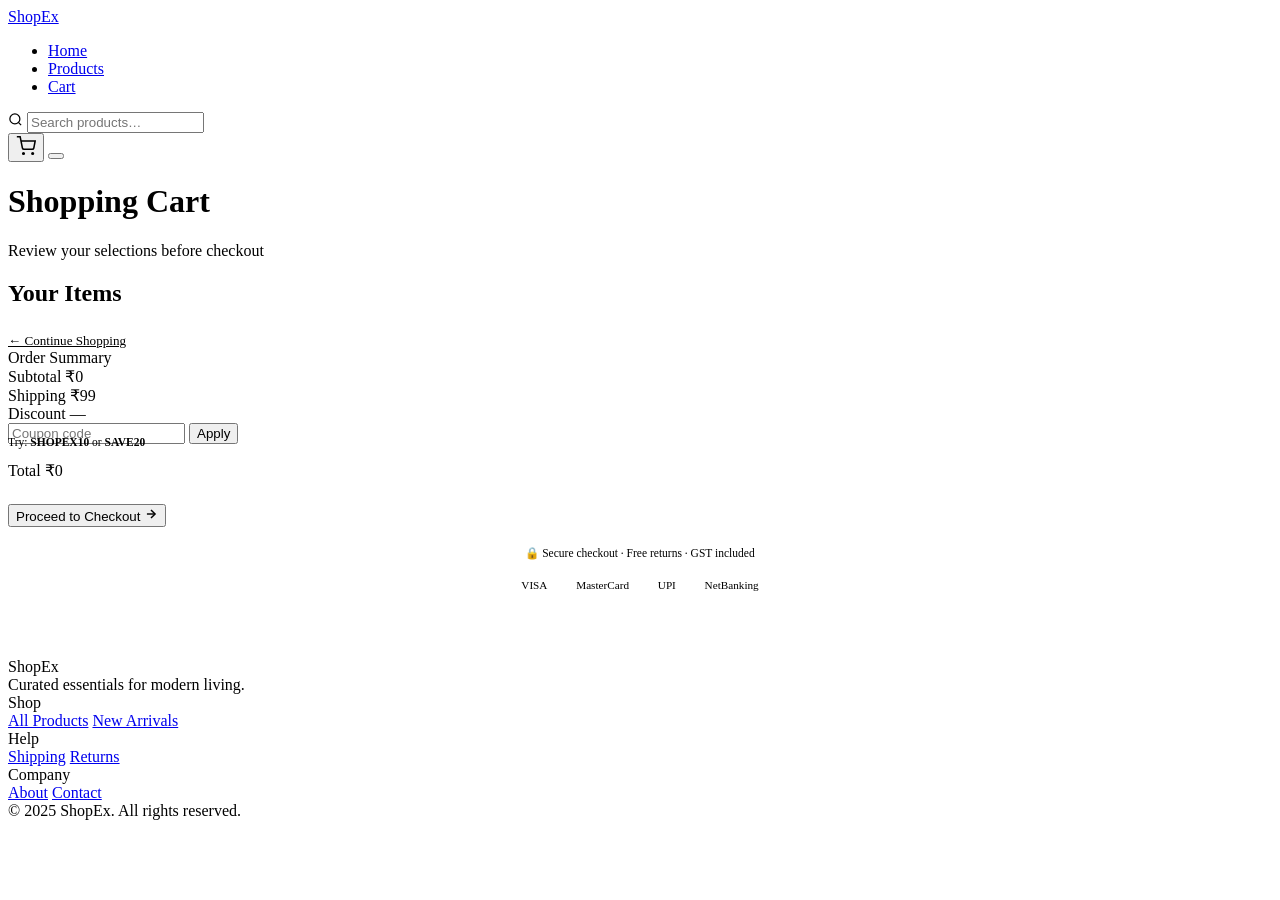
==== cart.html @ 496d7f4d "Add files via upload" ====
<!DOCTYPE html>
<html lang="en">
<head>
  <meta charset="UTF-8">
  <meta name="viewport" content="width=device-width, initial-scale=1.0">
  <title>ShopEx — Shopping Cart</title>
  <link rel="stylesheet" href="css/style.css">
</head>
<body>

<!-- ═══ NAVBAR ═══ -->
<nav class="navbar">
  <a href="index.html" class="navbar-brand">Shop<span>Ex</span></a>
  <ul class="nav-links" id="navLinks">
    <li><a href="index.html">Home</a></li>
    <li><a href="products.html">Products</a></li>
    <li><a href="cart.html" class="active">Cart</a></li>
  </ul>
  <div class="nav-actions">
    <div class="search-box">
      <svg width="15" height="15" fill="none" stroke="currentColor" stroke-width="2" viewBox="0 0 24 24">
        <circle cx="11" cy="11" r="8"/><line x1="21" y1="21" x2="16.65" y2="16.65"/>
      </svg>
      <input class="search-input" type="text" placeholder="Search products…">
    </div>
    <button class="icon-btn" aria-label="Cart">
      <svg width="20" height="20" fill="none" stroke="currentColor" stroke-width="1.8" viewBox="0 0 24 24">
        <circle cx="9" cy="21" r="1"/><circle cx="20" cy="21" r="1"/>
        <path d="M1 1h4l2.68 13.39a2 2 0 0 0 2 1.61h9.72a2 2 0 0 0 2-1.61L23 6H6"/>
      </svg>
      <span class="cart-badge" style="display:none">0</span>
    </button>
    <button class="hamburger" id="hamburger" aria-label="Menu">
      <span></span><span></span><span></span>
    </button>
  </div>
</nav>

<!-- ═══ PAGE BANNER ═══ -->
<div class="page-banner">
  <h1 class="page-banner-title">Shopping Cart</h1>
  <p class="page-banner-sub">Review your selections before checkout</p>
</div>

<!-- ═══ EMPTY CART ═══ -->
<div class="empty-cart" id="emptyCart" style="display:none">
  <div class="empty-cart-icon">🛒</div>
  <h3>Your cart is empty</h3>
  <p>Looks like you haven't added anything yet.</p>
  <a href="products.html" class="btn-primary" style="display:inline-flex">Browse Products</a>
</div>

<!-- ═══ CART LAYOUT ═══ -->
<div class="cart-layout" id="cartMain">

  <!-- Left: Items -->
  <div>
    <h2 class="cart-title">Your Items</h2>
    <div id="cartItems"><!-- Rendered by JS --></div>
    <div style="margin-top:1.5rem">
      <a href="products.html" style="font-size:.82rem;color:var(--muted);display:inline-flex;align-items:center;gap:.4rem;transition:color .25s"
         onmouseover="this.style.color='var(--gold)'" onmouseout="this.style.color='var(--muted)'">
        ← Continue Shopping
      </a>
    </div>
  </div>

  <!-- Right: Summary -->
  <div class="cart-summary">
    <div class="summary-title">Order Summary</div>

    <div class="summary-row">
      <span class="label">Subtotal</span>
      <span id="summarySubtotal">₹0</span>
    </div>
    <div class="summary-row">
      <span class="label">Shipping</span>
      <span id="summaryShipping">₹99</span>
    </div>
    <div class="summary-row">
      <span class="label">Discount</span>
      <span id="summaryDiscount">—</span>
    </div>

    <!-- Coupon -->
    <div class="coupon-row">
      <input class="coupon-input" id="couponInput" type="text" placeholder="Coupon code">
      <button class="coupon-btn" onclick="applyCoupon()">Apply</button>
    </div>
    <div style="font-size:.72rem;color:var(--muted);margin-top:-.5rem;margin-bottom:.8rem">
      Try: <b>SHOPEX10</b> or <b>SAVE20</b>
    </div>

    <div class="summary-total">
      <span>Total</span>
      <span class="total-amount" id="summaryTotal">₹0</span>
    </div>

    <button class="btn-gold" style="margin-top:1.5rem" onclick="checkout()">
      Proceed to Checkout
      <svg width="14" height="14" fill="none" stroke="currentColor" stroke-width="2.5" viewBox="0 0 24 24">
        <line x1="5" y1="12" x2="19" y2="12"/><polyline points="12 5 19 12 12 19"/>
      </svg>
    </button>

    <div style="margin-top:1.2rem;text-align:center">
      <p style="font-size:.72rem;color:var(--muted)">
        🔒 Secure checkout · Free returns · GST included
      </p>
    </div>

    <!-- Payment Icons -->
    <div style="display:flex;justify-content:center;gap:.6rem;margin-top:1rem;flex-wrap:wrap">
      <span style="border:1px solid var(--ivory-dk);border-radius:4px;padding:.2rem .6rem;font-size:.7rem;color:var(--muted)">VISA</span>
      <span style="border:1px solid var(--ivory-dk);border-radius:4px;padding:.2rem .6rem;font-size:.7rem;color:var(--muted)">MasterCard</span>
      <span style="border:1px solid var(--ivory-dk);border-radius:4px;padding:.2rem .6rem;font-size:.7rem;color:var(--muted)">UPI</span>
      <span style="border:1px solid var(--ivory-dk);border-radius:4px;padding:.2rem .6rem;font-size:.7rem;color:var(--muted)">NetBanking</span>
    </div>
  </div>

</div>

<!-- ═══ FOOTER ═══ -->
<footer style="margin-top:4rem">
  <div class="footer-grid">
    <div>
      <div class="footer-brand-name">Shop<span>Ex</span></div>
      <div class="footer-tagline">Curated essentials for modern living.</div>
    </div>
    <div>
      <div class="footer-col-title">Shop</div>
      <nav class="footer-links">
        <a href="products.html">All Products</a>
        <a href="products.html">New Arrivals</a>
      </nav>
    </div>
    <div>
      <div class="footer-col-title">Help</div>
      <nav class="footer-links">
        <a href="#">Shipping</a>
        <a href="#">Returns</a>
      </nav>
    </div>
    <div>
      <div class="footer-col-title">Company</div>
      <nav class="footer-links">
        <a href="#">About</a>
        <a href="#">Contact</a>
      </nav>
    </div>
  </div>
  <div class="footer-bottom">
    <span class="footer-copy">© 2025 ShopEx. All rights reserved.</span>
  </div>
</footer>

<script src="js/script.js"></script>
<script>
  function checkout() {
    if (!state.cart.length) {
      showToast('Your cart is empty!', 'info'); return;
    }
    showToast('Proceeding to checkout… (demo)', 'success', 3000);
  }
</script>
</body>
</html>
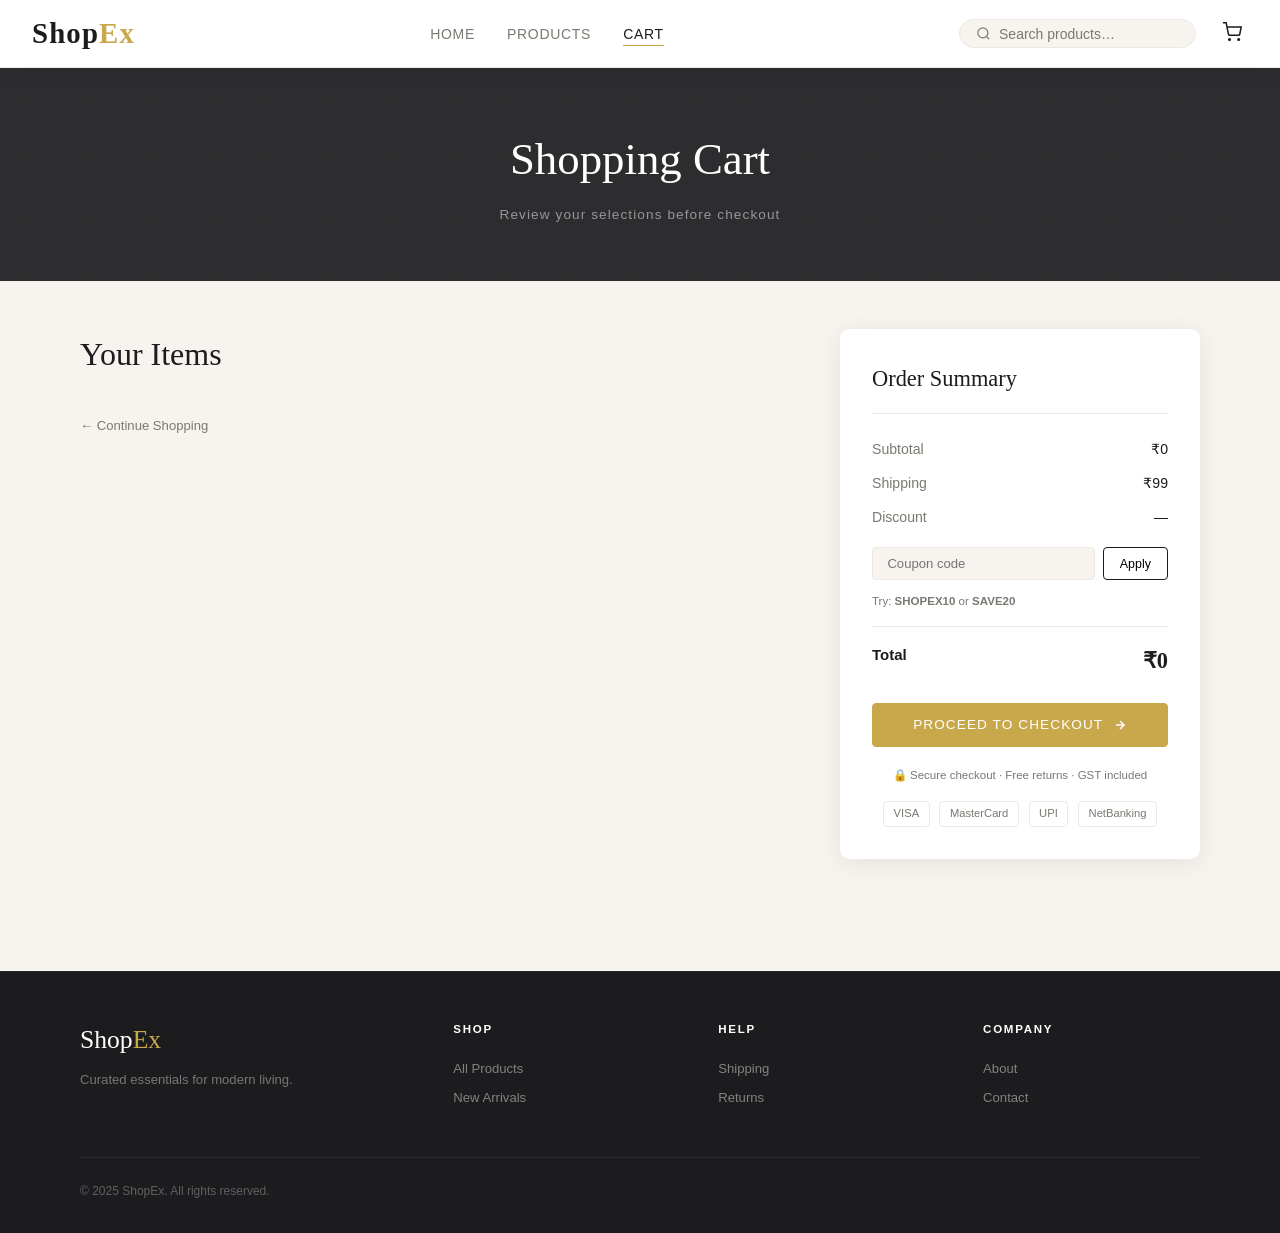
==== commit 24409b2e: "Update cart.html" ====
--- a/cart.html
+++ b/cart.html
@@ -4,7 +4,7 @@
   <meta charset="UTF-8">
   <meta name="viewport" content="width=device-width, initial-scale=1.0">
   <title>ShopEx — Shopping Cart</title>
-  <link rel="stylesheet" href="css/style.css">
+  <link rel="stylesheet" href="style.css">
 </head>
 <body>
 
--- a/style.css
+++ b/style.css
@@ -0,0 +1,814 @@
+/* ============================================================
+   SHOPEX — E-Commerce Store Stylesheet
+   Aesthetic: Refined Luxury Minimal — warm ivory, deep charcoal,
+   gold accents, Cormorant Garamond + DM Sans
+   ============================================================ */
+
+@import url('https://fonts.googleapis.com/css2?family=Cormorant+Garamond:ital,wght@0,300;0,400;0,600;1,300;1,400&family=DM+Sans:wght@300;400;500;600&display=swap');
+
+/* ── CSS Variables ── */
+:root {
+  --ivory:     #F7F4EF;
+  --ivory-dk:  #EDE9E0;
+  --charcoal:  #1C1C1E;
+  --charcoal2: #2D2D30;
+  --gold:      #C9A84C;
+  --gold-lt:   #E4C97A;
+  --muted:     #7A7870;
+  --white:     #FFFFFF;
+  --danger:    #C0392B;
+  --success:   #27AE60;
+  --shadow:    0 4px 24px rgba(28,28,30,.08);
+  --shadow-md: 0 8px 40px rgba(28,28,30,.13);
+  --radius:    4px;
+  --radius-lg: 10px;
+  --transition: 0.28s cubic-bezier(.4,0,.2,1);
+}
+
+/* ── Reset & Base ── */
+*, *::before, *::after { box-sizing: border-box; margin: 0; padding: 0; }
+html { scroll-behavior: smooth; }
+body {
+  font-family: 'DM Sans', sans-serif;
+  background: var(--ivory);
+  color: var(--charcoal);
+  font-size: 15px;
+  line-height: 1.6;
+  -webkit-font-smoothing: antialiased;
+}
+a { text-decoration: none; color: inherit; }
+img { max-width: 100%; display: block; }
+ul { list-style: none; }
+
+/* ── Scrollbar ── */
+::-webkit-scrollbar { width: 6px; }
+::-webkit-scrollbar-track { background: var(--ivory-dk); }
+::-webkit-scrollbar-thumb { background: var(--gold); border-radius: 99px; }
+
+/* ── Navbar ── */
+.navbar {
+  background: var(--white);
+  border-bottom: 1px solid var(--ivory-dk);
+  padding: 0 2rem;
+  position: sticky;
+  top: 0;
+  z-index: 1000;
+  height: 68px;
+  display: flex;
+  align-items: center;
+  justify-content: space-between;
+  box-shadow: 0 2px 16px rgba(28,28,30,.06);
+}
+.navbar-brand {
+  font-family: 'Cormorant Garamond', serif;
+  font-size: 1.8rem;
+  font-weight: 600;
+  letter-spacing: .04em;
+  color: var(--charcoal);
+}
+.navbar-brand span { color: var(--gold); }
+.nav-links { display: flex; align-items: center; gap: 2rem; }
+.nav-links a {
+  font-size: .875rem;
+  font-weight: 500;
+  letter-spacing: .05em;
+  text-transform: uppercase;
+  color: var(--muted);
+  transition: color var(--transition);
+  position: relative;
+}
+.nav-links a::after {
+  content: '';
+  position: absolute;
+  left: 0; bottom: -4px;
+  width: 0; height: 1px;
+  background: var(--gold);
+  transition: width var(--transition);
+}
+.nav-links a:hover, .nav-links a.active { color: var(--charcoal); }
+.nav-links a:hover::after, .nav-links a.active::after { width: 100%; }
+
+.nav-actions { display: flex; align-items: center; gap: 1.2rem; }
+.search-box {
+  display: flex; align-items: center;
+  border: 1px solid var(--ivory-dk);
+  border-radius: 99px;
+  padding: .35rem 1rem;
+  gap: .5rem;
+  background: var(--ivory);
+  transition: border-color var(--transition);
+}
+.search-box:focus-within { border-color: var(--gold); }
+.search-box input {
+  border: none; background: transparent;
+  font-family: 'DM Sans', sans-serif;
+  font-size: .875rem;
+  color: var(--charcoal);
+  width: 180px;
+  outline: none;
+}
+.search-box input::placeholder { color: var(--muted); }
+.search-box svg { color: var(--muted); flex-shrink: 0; }
+.icon-btn {
+  background: none; border: none; cursor: pointer;
+  color: var(--charcoal); position: relative;
+  padding: .4rem; border-radius: 50%;
+  transition: background var(--transition);
+}
+.icon-btn:hover { background: var(--ivory-dk); }
+.cart-badge {
+  position: absolute; top: -2px; right: -2px;
+  background: var(--gold); color: var(--white);
+  font-size: .6rem; font-weight: 700;
+  width: 16px; height: 16px;
+  border-radius: 50%; display: flex;
+  align-items: center; justify-content: center;
+}
+.hamburger {
+  display: none; flex-direction: column;
+  gap: 5px; cursor: pointer; background: none; border: none;
+}
+.hamburger span {
+  display: block; width: 22px; height: 1.5px;
+  background: var(--charcoal);
+  transition: var(--transition);
+}
+
+/* ── Hero ── */
+.hero {
+  display: grid;
+  grid-template-columns: 1fr 1fr;
+  min-height: calc(100vh - 68px);
+  overflow: hidden;
+}
+.hero-content {
+  display: flex; flex-direction: column;
+  justify-content: center;
+  padding: 5rem 4rem 5rem 5rem;
+}
+.hero-eyebrow {
+  font-size: .75rem; font-weight: 600;
+  letter-spacing: .2em; text-transform: uppercase;
+  color: var(--gold);
+  margin-bottom: 1.2rem;
+  display: flex; align-items: center; gap: .8rem;
+}
+.hero-eyebrow::before {
+  content: ''; display: block;
+  width: 28px; height: 1px; background: var(--gold);
+}
+.hero-title {
+  font-family: 'Cormorant Garamond', serif;
+  font-size: clamp(2.8rem, 5vw, 4.5rem);
+  font-weight: 300;
+  line-height: 1.12;
+  color: var(--charcoal);
+  margin-bottom: 1.4rem;
+}
+.hero-title em { font-style: italic; color: var(--gold); }
+.hero-sub {
+  font-size: 1rem; color: var(--muted);
+  max-width: 400px; margin-bottom: 2.4rem;
+  line-height: 1.7;
+}
+.btn-primary {
+  display: inline-flex; align-items: center; gap: .6rem;
+  background: var(--charcoal); color: var(--white);
+  padding: .85rem 2.2rem;
+  font-family: 'DM Sans', sans-serif;
+  font-size: .85rem; font-weight: 500;
+  letter-spacing: .08em; text-transform: uppercase;
+  border: 1.5px solid var(--charcoal);
+  border-radius: var(--radius);
+  cursor: pointer;
+  transition: all var(--transition);
+}
+.btn-primary:hover {
+  background: transparent;
+  color: var(--charcoal);
+}
+.btn-outline {
+  display: inline-flex; align-items: center; gap: .6rem;
+  background: transparent; color: var(--charcoal);
+  padding: .85rem 2.2rem;
+  font-family: 'DM Sans', sans-serif;
+  font-size: .85rem; font-weight: 500;
+  letter-spacing: .08em; text-transform: uppercase;
+  border: 1.5px solid var(--charcoal);
+  border-radius: var(--radius);
+  cursor: pointer;
+  transition: all var(--transition);
+}
+.btn-outline:hover {
+  background: var(--charcoal); color: var(--white);
+}
+.btn-gold {
+  display: inline-flex; align-items: center; gap: .6rem;
+  background: var(--gold); color: var(--white);
+  padding: .85rem 2.2rem;
+  font-family: 'DM Sans', sans-serif;
+  font-size: .85rem; font-weight: 500;
+  letter-spacing: .08em; text-transform: uppercase;
+  border: 1.5px solid var(--gold);
+  border-radius: var(--radius);
+  cursor: pointer;
+  transition: all var(--transition);
+  width: 100%;
+  justify-content: center;
+}
+.btn-gold:hover { background: #b5923e; border-color: #b5923e; }
+.hero-ctas { display: flex; gap: 1rem; flex-wrap: wrap; }
+.hero-image-side {
+  background: var(--charcoal2);
+  position: relative; overflow: hidden;
+}
+.hero-image-side img {
+  width: 100%; height: 100%;
+  object-fit: cover; opacity: .85;
+}
+.hero-image-overlay {
+  position: absolute; inset: 0;
+  background: linear-gradient(135deg, rgba(201,168,76,.15) 0%, transparent 60%);
+}
+.hero-stats {
+  position: absolute; bottom: 2.5rem; left: 2.5rem;
+  display: flex; gap: 2.5rem;
+  background: rgba(255,255,255,.1);
+  backdrop-filter: blur(12px);
+  border: 1px solid rgba(255,255,255,.15);
+  border-radius: var(--radius-lg);
+  padding: 1.2rem 2rem;
+}
+.hero-stat { text-align: center; color: var(--white); }
+.hero-stat-num {
+  font-family: 'Cormorant Garamond', serif;
+  font-size: 1.8rem; font-weight: 600; display: block;
+}
+.hero-stat-label { font-size: .7rem; letter-spacing: .1em; text-transform: uppercase; opacity: .7; }
+
+/* ── Section Headings ── */
+.section { padding: 5rem 5rem; }
+.section-header { text-align: center; margin-bottom: 3.5rem; }
+.section-eyebrow {
+  font-size: .72rem; font-weight: 600;
+  letter-spacing: .2em; text-transform: uppercase;
+  color: var(--gold); margin-bottom: .8rem;
+}
+.section-title {
+  font-family: 'Cormorant Garamond', serif;
+  font-size: clamp(2rem, 3.5vw, 3rem);
+  font-weight: 300; color: var(--charcoal);
+  line-height: 1.2;
+}
+.section-title em { font-style: italic; color: var(--gold); }
+.section-divider {
+  width: 40px; height: 1px;
+  background: var(--gold);
+  margin: 1rem auto 0;
+}
+
+/* ── Categories ── */
+.categories-grid {
+  display: grid;
+  grid-template-columns: repeat(4, 1fr);
+  gap: 1.2rem;
+}
+.category-card {
+  position: relative; overflow: hidden;
+  border-radius: var(--radius-lg);
+  aspect-ratio: 3/4;
+  cursor: pointer;
+  background: var(--charcoal2);
+}
+.category-card img {
+  width: 100%; height: 100%; object-fit: cover;
+  transition: transform .5s ease;
+}
+.category-card:hover img { transform: scale(1.06); }
+.category-card-overlay {
+  position: absolute; inset: 0;
+  background: linear-gradient(0deg, rgba(28,28,30,.75) 0%, transparent 55%);
+  display: flex; align-items: flex-end;
+  padding: 1.5rem;
+}
+.category-card-name {
+  font-family: 'Cormorant Garamond', serif;
+  font-size: 1.4rem; font-weight: 400;
+  color: var(--white); display: block;
+}
+.category-card-count {
+  font-size: .72rem; letter-spacing: .12em;
+  text-transform: uppercase; color: var(--gold-lt);
+}
+
+/* ── Product Cards ── */
+.products-grid {
+  display: grid;
+  grid-template-columns: repeat(auto-fill, minmax(260px, 1fr));
+  gap: 1.8rem;
+}
+.product-card {
+  background: var(--white);
+  border-radius: var(--radius-lg);
+  overflow: hidden;
+  box-shadow: var(--shadow);
+  transition: box-shadow var(--transition), transform var(--transition);
+  position: relative;
+}
+.product-card:hover {
+  box-shadow: var(--shadow-md);
+  transform: translateY(-4px);
+}
+.product-image-wrap {
+  position: relative; overflow: hidden;
+  aspect-ratio: 4/3;
+  background: var(--ivory-dk);
+}
+.product-image-wrap img {
+  width: 100%; height: 100%;
+  object-fit: cover;
+  transition: transform .5s ease;
+}
+.product-card:hover .product-image-wrap img { transform: scale(1.05); }
+.product-badge {
+  position: absolute; top: .8rem; left: .8rem;
+  background: var(--gold); color: var(--white);
+  font-size: .65rem; font-weight: 700;
+  letter-spacing: .1em; text-transform: uppercase;
+  padding: .25rem .65rem; border-radius: 99px;
+}
+.product-badge.badge-new { background: var(--charcoal); }
+.product-badge.badge-sale { background: var(--danger); }
+.product-wishlist {
+  position: absolute; top: .8rem; right: .8rem;
+  background: var(--white); border: none;
+  width: 34px; height: 34px; border-radius: 50%;
+  display: flex; align-items: center; justify-content: center;
+  cursor: pointer; box-shadow: 0 2px 8px rgba(0,0,0,.1);
+  transition: all var(--transition);
+  color: var(--muted);
+}
+.product-wishlist:hover, .product-wishlist.active { color: var(--danger); transform: scale(1.1); }
+.product-info { padding: 1.2rem 1.3rem 1.4rem; }
+.product-category {
+  font-size: .68rem; letter-spacing: .12em;
+  text-transform: uppercase; color: var(--gold);
+  font-weight: 600; margin-bottom: .35rem;
+}
+.product-name {
+  font-family: 'Cormorant Garamond', serif;
+  font-size: 1.15rem; font-weight: 400;
+  color: var(--charcoal); margin-bottom: .5rem;
+  line-height: 1.3;
+}
+.product-rating { display: flex; align-items: center; gap: .4rem; margin-bottom: .7rem; }
+.stars { color: var(--gold); font-size: .8rem; letter-spacing: .05em; }
+.rating-count { font-size: .72rem; color: var(--muted); }
+.product-footer {
+  display: flex; align-items: center;
+  justify-content: space-between;
+}
+.product-price { display: flex; align-items: baseline; gap: .4rem; }
+.price-current {
+  font-family: 'Cormorant Garamond', serif;
+  font-size: 1.3rem; font-weight: 600;
+  color: var(--charcoal);
+}
+.price-old {
+  font-size: .8rem; color: var(--muted);
+  text-decoration: line-through;
+}
+.add-to-cart {
+  background: var(--charcoal); color: var(--white);
+  border: none; border-radius: var(--radius);
+  padding: .5rem 1rem;
+  font-family: 'DM Sans', sans-serif;
+  font-size: .75rem; font-weight: 500;
+  letter-spacing: .06em; text-transform: uppercase;
+  cursor: pointer; transition: background var(--transition);
+  display: flex; align-items: center; gap: .35rem;
+}
+.add-to-cart:hover { background: var(--gold); }
+.add-to-cart.added { background: var(--success); }
+
+/* ── Filter Bar ── */
+.filter-bar {
+  background: var(--white);
+  border-bottom: 1px solid var(--ivory-dk);
+  padding: 1rem 5rem;
+  display: flex; align-items: center;
+  gap: 1.5rem; flex-wrap: wrap;
+  position: sticky; top: 68px; z-index: 99;
+  box-shadow: 0 2px 8px rgba(28,28,30,.04);
+}
+.filter-label {
+  font-size: .72rem; font-weight: 600;
+  letter-spacing: .1em; text-transform: uppercase;
+  color: var(--muted);
+}
+.filter-chips { display: flex; gap: .5rem; flex-wrap: wrap; }
+.chip {
+  padding: .35rem 1rem;
+  border: 1.5px solid var(--ivory-dk);
+  border-radius: 99px;
+  font-size: .78rem; font-weight: 500;
+  cursor: pointer; transition: all var(--transition);
+  color: var(--muted); background: transparent;
+  font-family: 'DM Sans', sans-serif;
+}
+.chip:hover, .chip.active {
+  border-color: var(--charcoal);
+  color: var(--charcoal);
+  background: var(--ivory);
+}
+.chip.active { background: var(--charcoal); color: var(--white); border-color: var(--charcoal); }
+.filter-right { margin-left: auto; display: flex; align-items: center; gap: 1rem; }
+.sort-select {
+  border: 1.5px solid var(--ivory-dk);
+  border-radius: var(--radius);
+  padding: .35rem .8rem;
+  font-family: 'DM Sans', sans-serif;
+  font-size: .82rem; color: var(--charcoal);
+  background: var(--ivory);
+  cursor: pointer; outline: none;
+}
+.products-count { font-size: .78rem; color: var(--muted); }
+
+/* ── Product Detail Page ── */
+.product-detail { display: grid; grid-template-columns: 1fr 1fr; gap: 4rem; padding: 4rem 5rem; }
+.product-detail-gallery { position: sticky; top: 88px; }
+.main-image {
+  border-radius: var(--radius-lg);
+  overflow: hidden; aspect-ratio: 1;
+  background: var(--ivory-dk); margin-bottom: 1rem;
+}
+.main-image img { width: 100%; height: 100%; object-fit: cover; }
+.thumb-strip { display: flex; gap: .8rem; }
+.thumb {
+  width: 72px; height: 72px; border-radius: var(--radius);
+  overflow: hidden; cursor: pointer;
+  border: 2px solid transparent;
+  transition: border-color var(--transition);
+  background: var(--ivory-dk); flex-shrink: 0;
+}
+.thumb.active { border-color: var(--gold); }
+.thumb img { width: 100%; height: 100%; object-fit: cover; }
+.product-detail-info {}
+.detail-breadcrumb {
+  font-size: .75rem; color: var(--muted);
+  margin-bottom: 1.2rem; display: flex; gap: .5rem;
+}
+.detail-breadcrumb a:hover { color: var(--gold); }
+.detail-category {
+  font-size: .72rem; letter-spacing: .15em;
+  text-transform: uppercase; color: var(--gold);
+  font-weight: 600; margin-bottom: .5rem;
+}
+.detail-title {
+  font-family: 'Cormorant Garamond', serif;
+  font-size: 2.5rem; font-weight: 300;
+  line-height: 1.15; margin-bottom: 1rem;
+}
+.detail-price-row { display: flex; align-items: baseline; gap: .8rem; margin-bottom: 1.2rem; }
+.detail-price-current {
+  font-family: 'Cormorant Garamond', serif;
+  font-size: 2rem; font-weight: 600; color: var(--charcoal);
+}
+.detail-price-old { font-size: 1rem; color: var(--muted); text-decoration: line-through; }
+.detail-badge {
+  background: var(--danger); color: var(--white);
+  font-size: .65rem; font-weight: 700;
+  padding: .2rem .6rem; border-radius: 99px;
+  letter-spacing: .1em;
+}
+.detail-rating { display: flex; align-items: center; gap: .6rem; margin-bottom: 1.5rem; }
+.detail-desc { color: var(--muted); line-height: 1.8; margin-bottom: 2rem; }
+.detail-options { margin-bottom: 2rem; }
+.option-label {
+  font-size: .78rem; font-weight: 600;
+  letter-spacing: .1em; text-transform: uppercase;
+  color: var(--charcoal); margin-bottom: .7rem;
+}
+.color-swatches { display: flex; gap: .6rem; }
+.swatch {
+  width: 28px; height: 28px; border-radius: 50%;
+  cursor: pointer; border: 2.5px solid transparent;
+  transition: border-color var(--transition);
+  position: relative;
+}
+.swatch.active { border-color: var(--charcoal); }
+.size-options { display: flex; gap: .5rem; flex-wrap: wrap; }
+.size-btn {
+  padding: .4rem .9rem; border-radius: var(--radius);
+  border: 1.5px solid var(--ivory-dk);
+  font-family: 'DM Sans', sans-serif;
+  font-size: .8rem; cursor: pointer;
+  transition: all var(--transition);
+  color: var(--charcoal); background: transparent;
+}
+.size-btn:hover, .size-btn.active {
+  border-color: var(--charcoal);
+  background: var(--charcoal); color: var(--white);
+}
+.qty-row { display: flex; align-items: center; gap: 1rem; margin-bottom: 1.5rem; }
+.qty-control {
+  display: flex; align-items: center;
+  border: 1.5px solid var(--ivory-dk);
+  border-radius: var(--radius);
+  overflow: hidden;
+}
+.qty-btn {
+  width: 38px; height: 38px; background: none; border: none;
+  font-size: 1.2rem; cursor: pointer;
+  color: var(--charcoal); transition: background var(--transition);
+}
+.qty-btn:hover { background: var(--ivory-dk); }
+.qty-input {
+  width: 48px; text-align: center; border: none;
+  font-family: 'DM Sans', sans-serif; font-size: .9rem;
+  color: var(--charcoal); background: transparent; outline: none;
+}
+.detail-ctas { display: flex; gap: 1rem; }
+.detail-ctas .btn-primary { flex: 1; justify-content: center; }
+.wishlist-btn {
+  width: 48px; height: 48px; border-radius: var(--radius);
+  border: 1.5px solid var(--ivory-dk);
+  background: none; cursor: pointer;
+  display: flex; align-items: center; justify-content: center;
+  color: var(--muted); transition: all var(--transition);
+}
+.wishlist-btn:hover, .wishlist-btn.active { border-color: var(--danger); color: var(--danger); }
+.detail-meta { margin-top: 2rem; padding-top: 2rem; border-top: 1px solid var(--ivory-dk); }
+.meta-row { display: flex; gap: .5rem; font-size: .82rem; margin-bottom: .4rem; }
+.meta-key { color: var(--muted); }
+.meta-val { font-weight: 500; }
+
+/* ── Cart Page ── */
+.cart-layout { display: grid; grid-template-columns: 1fr 360px; gap: 3rem; padding: 3rem 5rem; align-items: start; }
+.cart-title {
+  font-family: 'Cormorant Garamond', serif;
+  font-size: 2rem; font-weight: 300; margin-bottom: 2rem;
+}
+.cart-item {
+  display: grid;
+  grid-template-columns: 90px 1fr auto;
+  gap: 1.2rem; align-items: center;
+  padding: 1.2rem 0;
+  border-bottom: 1px solid var(--ivory-dk);
+}
+.cart-item-img {
+  width: 90px; height: 90px; border-radius: var(--radius);
+  overflow: hidden; background: var(--ivory-dk);
+}
+.cart-item-img img { width: 100%; height: 100%; object-fit: cover; }
+.cart-item-name {
+  font-family: 'Cormorant Garamond', serif;
+  font-size: 1.05rem; font-weight: 400; margin-bottom: .25rem;
+}
+.cart-item-meta { font-size: .78rem; color: var(--muted); margin-bottom: .6rem; }
+.cart-item-qty { display: flex; align-items: center; gap: .8rem; }
+.cart-item-price {
+  font-family: 'Cormorant Garamond', serif;
+  font-size: 1.2rem; font-weight: 600; text-align: right;
+}
+.remove-btn {
+  background: none; border: none; cursor: pointer;
+  color: var(--muted); margin-top: .4rem;
+  transition: color var(--transition); font-size: .75rem;
+  display: flex; align-items: center; gap: .3rem;
+}
+.remove-btn:hover { color: var(--danger); }
+.cart-summary {
+  background: var(--white);
+  border-radius: var(--radius-lg);
+  padding: 2rem;
+  box-shadow: var(--shadow);
+  position: sticky; top: 88px;
+}
+.summary-title {
+  font-family: 'Cormorant Garamond', serif;
+  font-size: 1.4rem; font-weight: 400;
+  margin-bottom: 1.5rem;
+  padding-bottom: 1rem;
+  border-bottom: 1px solid var(--ivory-dk);
+}
+.summary-row {
+  display: flex; justify-content: space-between;
+  font-size: .88rem; margin-bottom: .7rem;
+}
+.summary-row .label { color: var(--muted); }
+.summary-total {
+  display: flex; justify-content: space-between;
+  padding-top: 1rem; margin-top: 1rem;
+  border-top: 1px solid var(--ivory-dk);
+  font-weight: 600;
+}
+.summary-total .total-amount {
+  font-family: 'Cormorant Garamond', serif;
+  font-size: 1.4rem;
+}
+.coupon-row {
+  display: flex; gap: .5rem; margin: 1.2rem 0;
+}
+.coupon-input {
+  flex: 1; padding: .5rem .9rem;
+  border: 1.5px solid var(--ivory-dk);
+  border-radius: var(--radius);
+  font-family: 'DM Sans', sans-serif;
+  font-size: .82rem; outline: none;
+  background: var(--ivory);
+  transition: border-color var(--transition);
+}
+.coupon-input:focus { border-color: var(--gold); }
+.coupon-btn {
+  padding: .5rem 1rem;
+  background: none; border: 1.5px solid var(--charcoal);
+  border-radius: var(--radius); cursor: pointer;
+  font-family: 'DM Sans', sans-serif;
+  font-size: .78rem; font-weight: 500;
+  transition: all var(--transition);
+}
+.coupon-btn:hover { background: var(--charcoal); color: var(--white); }
+.empty-cart {
+  text-align: center; padding: 5rem 2rem;
+}
+.empty-cart-icon { font-size: 4rem; margin-bottom: 1rem; }
+.empty-cart h3 {
+  font-family: 'Cormorant Garamond', serif;
+  font-size: 1.6rem; font-weight: 300; margin-bottom: .5rem;
+}
+.empty-cart p { color: var(--muted); margin-bottom: 1.5rem; }
+
+/* ── Page Banner ── */
+.page-banner {
+  background: var(--charcoal2);
+  padding: 3.5rem 5rem;
+  text-align: center;
+  position: relative; overflow: hidden;
+}
+.page-banner::before {
+  content: ''; position: absolute; inset: 0;
+  background: url('data:image/svg+xml,<svg xmlns="http://www.w3.org/2000/svg" width="60" height="60"><rect width="60" height="60" fill="none"/><circle cx="30" cy="30" r=".5" fill="%23C9A84C" opacity=".3"/></svg>') repeat;
+}
+.page-banner-title {
+  font-family: 'Cormorant Garamond', serif;
+  font-size: 2.8rem; font-weight: 300;
+  color: var(--white); position: relative;
+}
+.page-banner-sub {
+  color: rgba(255,255,255,.5);
+  font-size: .85rem; margin-top: .5rem;
+  letter-spacing: .08em; position: relative;
+}
+
+/* ── Newsletter ── */
+.newsletter {
+  background: var(--charcoal);
+  padding: 4rem 5rem;
+  display: flex; align-items: center;
+  justify-content: space-between; gap: 3rem;
+  flex-wrap: wrap;
+}
+.newsletter-text { flex: 1; }
+.newsletter-eyebrow {
+  font-size: .72rem; letter-spacing: .2em;
+  text-transform: uppercase; color: var(--gold);
+  font-weight: 600; margin-bottom: .5rem;
+}
+.newsletter-title {
+  font-family: 'Cormorant Garamond', serif;
+  font-size: 2rem; font-weight: 300;
+  color: var(--white); line-height: 1.2;
+}
+.newsletter-form { display: flex; gap: .5rem; min-width: 340px; }
+.newsletter-input {
+  flex: 1; padding: .75rem 1.2rem;
+  border: 1.5px solid rgba(255,255,255,.15);
+  border-radius: var(--radius);
+  background: rgba(255,255,255,.05);
+  font-family: 'DM Sans', sans-serif;
+  font-size: .88rem; color: var(--white); outline: none;
+  transition: border-color var(--transition);
+}
+.newsletter-input::placeholder { color: rgba(255,255,255,.35); }
+.newsletter-input:focus { border-color: var(--gold); }
+
+/* ── Footer ── */
+footer {
+  background: var(--charcoal);
+  border-top: 1px solid rgba(255,255,255,.06);
+  padding: 3rem 5rem 2rem;
+}
+.footer-grid {
+  display: grid;
+  grid-template-columns: 1.5fr 1fr 1fr 1fr;
+  gap: 3rem; margin-bottom: 3rem;
+}
+.footer-brand-name {
+  font-family: 'Cormorant Garamond', serif;
+  font-size: 1.6rem; color: var(--white);
+  margin-bottom: .5rem;
+}
+.footer-brand-name span { color: var(--gold); }
+.footer-tagline { font-size: .82rem; color: rgba(255,255,255,.4); margin-bottom: 1.2rem; }
+.footer-social { display: flex; gap: .6rem; }
+.social-btn {
+  width: 34px; height: 34px; border-radius: 50%;
+  border: 1px solid rgba(255,255,255,.15);
+  display: flex; align-items: center; justify-content: center;
+  color: rgba(255,255,255,.5); cursor: pointer;
+  transition: all var(--transition); font-size: .85rem;
+}
+.social-btn:hover { border-color: var(--gold); color: var(--gold); }
+.footer-col-title {
+  font-size: .72rem; font-weight: 600;
+  letter-spacing: .15em; text-transform: uppercase;
+  color: var(--white); margin-bottom: 1.2rem;
+}
+.footer-links { display: flex; flex-direction: column; gap: .55rem; }
+.footer-links a {
+  font-size: .82rem; color: rgba(255,255,255,.45);
+  transition: color var(--transition);
+}
+.footer-links a:hover { color: var(--gold-lt); }
+.footer-bottom {
+  border-top: 1px solid rgba(255,255,255,.06);
+  padding-top: 1.5rem;
+  display: flex; justify-content: space-between;
+  align-items: center; flex-wrap: wrap; gap: 1rem;
+}
+.footer-copy { font-size: .75rem; color: rgba(255,255,255,.3); }
+
+/* ── Toast ── */
+.toast-container {
+  position: fixed; bottom: 2rem; right: 2rem;
+  z-index: 9999; display: flex; flex-direction: column; gap: .7rem;
+}
+.toast {
+  background: var(--charcoal); color: var(--white);
+  padding: .9rem 1.4rem; border-radius: var(--radius-lg);
+  font-size: .85rem; display: flex; align-items: center; gap: .7rem;
+  box-shadow: 0 8px 30px rgba(0,0,0,.2);
+  animation: slideIn .3s ease forwards;
+  max-width: 300px;
+}
+.toast.success::before { content: '✓'; color: var(--success); font-weight: 700; }
+.toast.info::before { content: 'ℹ'; color: var(--gold); font-weight: 700; }
+@keyframes slideIn {
+  from { transform: translateX(120%); opacity: 0; }
+  to { transform: translateX(0); opacity: 1; }
+}
+
+/* ── Utilities ── */
+.container { max-width: 1400px; margin: 0 auto; }
+.text-gold { color: var(--gold); }
+.bg-ivory { background: var(--ivory); }
+.mt-1 { margin-top: .5rem; }
+.mt-2 { margin-top: 1rem; }
+.mt-3 { margin-top: 2rem; }
+.d-flex { display: flex; }
+.align-center { align-items: center; }
+.gap-1 { gap: .5rem; }
+
+/* ── Responsive ── */
+@media (max-width: 1100px) {
+  .hero { grid-template-columns: 1fr; min-height: auto; }
+  .hero-image-side { min-height: 380px; }
+  .hero-content { padding: 4rem 3rem; }
+  .section { padding: 4rem 2.5rem; }
+  .categories-grid { grid-template-columns: repeat(2, 1fr); }
+  .filter-bar { padding: 1rem 2.5rem; }
+  .footer-grid { grid-template-columns: 1fr 1fr; }
+  .newsletter { padding: 3rem 2.5rem; }
+}
+@media (max-width: 900px) {
+  .product-detail { grid-template-columns: 1fr; padding: 2rem; }
+  .product-detail-gallery { position: static; }
+  .cart-layout { grid-template-columns: 1fr; padding: 2rem; }
+}
+@media (max-width: 768px) {
+  .nav-links, .search-box { display: none; }
+  .hamburger { display: flex; }
+  .nav-links.open {
+    display: flex; flex-direction: column;
+    position: fixed; inset: 68px 0 0;
+    background: var(--white); padding: 2rem;
+    align-items: flex-start; gap: 1.5rem;
+    z-index: 999;
+  }
+  .section { padding: 3rem 1.5rem; }
+  .filter-bar { padding: 1rem 1.5rem; }
+  .categories-grid { grid-template-columns: 1fr 1fr; gap: .8rem; }
+  .hero-content { padding: 3rem 1.5rem; }
+  .page-banner { padding: 2.5rem 1.5rem; }
+  .newsletter { padding: 2.5rem 1.5rem; }
+  footer { padding: 2.5rem 1.5rem 1.5rem; }
+  .footer-grid { grid-template-columns: 1fr 1fr; gap: 2rem; }
+}
+@media (max-width: 480px) {
+  .categories-grid { grid-template-columns: 1fr; }
+  .footer-grid { grid-template-columns: 1fr; }
+  .newsletter-form { flex-direction: column; min-width: unset; }
+  .hero-stats { flex-direction: column; gap: 1rem; }
+  .products-grid { grid-template-columns: repeat(2, 1fr); gap: 1rem; }
+}
